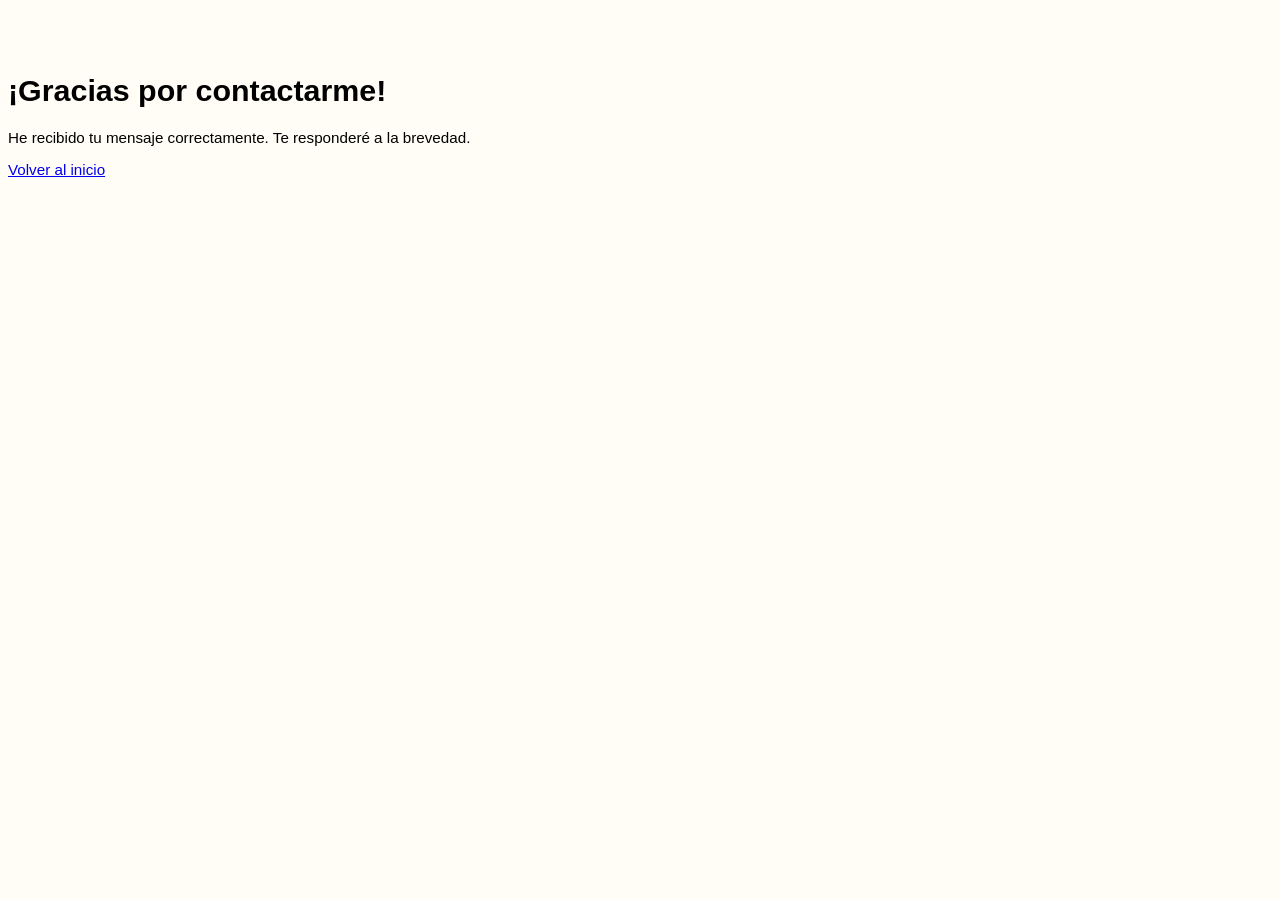
==== gracias.html @ a8bdf01f "pagina de gracias del formulario, y mejoras de rendimiento" ====
<!DOCTYPE html>
<html lang="es">
  <head>
    <meta charset="UTF-8" />
    <meta name="viewport" content="width=device-width, initial-scale=1.0" />
    <title>¡Mensaje Enviado! | Gerson Villar</title>
    <link rel="stylesheet" href="css/styles.css" />
  </head>
  <body
    class="text-center d-flex align-items-center justify-content-center vh-100"
  >
    <div class="container">
      <h1 class="text-success">¡Gracias por contactarme!</h1>
      <p class="lead">
        He recibido tu mensaje correctamente. Te responderé a la brevedad.
      </p>
      <a href="/" class="btn btn-primary mt-3">Volver al inicio</a>
    </div>
  </body>
</html>
---- css/styles.css ----
/* Variables */
:root {
  --bg-body: #fff;
  --primary-color: #40953d;
  --secondary-color: #82cc76;
  --tertiary-color: #fccd2a;
  --text-blue: #2d3055;
  --bone-white: #fffdf6;
}

/* Clases universales */
body {
  font-family: "Stack Sans Headline", sans-serif;
  background-color: var(--bone-white);
  padding-top: 45px; /* Evita que la NavBar tape el contenido */
  overflow-x: hidden; /* Respaldo: evita que cualquier desborde horizontal mueva el navbar fijo */
}
html {
  font-size: 95%; /* Reduce sutilmente el tamaño base de todo el sitio */
  overflow-x: hidden;
}

.btn-prevencion {
  background-color: var(--primary-color);
  border-color: var(--primary-color);
  color: #fff;
  transition:
    background-color 0.3s ease,
    border-color 0.3s ease,
    color 0.3s ease;
}
.btn-prevencion:hover {
  background-color: #2e6e2c; /* Un verde un poco más oscuro para dar feedback visual */
  border-color: #2e6e2c;
  color: #ffffff;
}

/* BARRA DE NAVEGACIÓN */
nav.bg-prevencion {
  background: var(--bone-white);
  padding: 5px;
}

nav.bg-prevencion ul li a {
  color: var(--text-blue);
  position: relative;
}
nav.bg-prevencion ul li a.active {
  color: var(--primary-color) !important;
  font-weight: 600 !important;
}

nav.bg-prevencion ul li a::after {
  width: 0%;
  height: 2px;
  background: transparent;
  content: "";
  position: absolute;
  bottom: 2px;
  left: 10px;
  transition: 0.4s;
}
nav.bg-prevencion ul li a.active::after {
  background: var(--primary-color);
  width: 40%;
}
nav .navbar-brand img {
  width: 220px;
}
nav.bg-prevencion ul li a:hover {
  color: var(--primary-color);
}
nav.bg-prevencion ul li a:hover::after {
  background: var(--primary-color);
  width: 40%;
}
nav.bg-prevencion ul li.soli-info a {
  display: block;
  padding: 10px 30px;
  color: #fff;
  background: var(--primary-color);
  border-radius: 4px;
  margin-left: 15px;
  width: 170px;
  text-align: center;
}
.soli-info a::after {
  display: none !important;
}
nav.bg-prevencion ul li.soli-info a:hover {
  background-color: #264b2b;
}

nav .navbar-brand img.logo1 {
  width: 47px;
}
nav .navbar-brand img.logo2 {
  width: 220px;
  margin-left: 6px;
}
nav.bg-prevencion div.navbarNavClass {
  font-size: 16px;
  padding: 10px 10px 0px 10px;
}
.nav-item {
  padding: 6px;
}

/* Asegurar que en pantallas de escritorio el ícono y el texto vayan siempre lado a lado y no se quiebren */
@media (min-width: 992px) {
  nav.bg-prevencion .navbar-nav .nav-link {
    display: inline-flex !important;
    align-items: center !important;
    white-space: nowrap !important;
  }

  nav.bg-prevencion .navbar-nav .nav-link i {
    margin-right: 6px !important;
  }
}

/* PORTADA */
#hero {
  padding: 60px 0px;
  position: relative;
  height: auto;
  min-height: 600px;
  display: flex;
  align-items: center;
  overflow: hidden;
}

/* Estilo para el video de fondo dentro del hero */
#hero .bg-video {
  position: absolute;
  top: 50%;
  left: 50%;
  min-width: 100%;
  min-height: 100%;
  width: 100%;
  height: auto;
  transform: translate(-50%, -50%);
  object-fit: cover;
  z-index: 0;
}

/* Capa oscura opcional para que los textos se lean perfectamente sobre el video */
#hero .hero-overlay {
  position: absolute;
  top: 0;
  left: 0;
  width: 100%;
  height: 100%;
  background-color: rgba(11, 25, 44, 0.6);
  z-index: 1;
}

/* Asegurar que tu contenido quede por encima del video y de la capa oscura */
#hero .container {
  position: relative;
  z-index: 2;
}

.hero-content {
  position: relative;
  z-index: 2;
  max-width: 700px;
  color: white;
}
.hero-content h1 {
  font-size: 3rem;
  margin-bottom: 1.7rem;
}

.hero-content p {
  font-size: 1rem;
  line-height: 1.5;
  margin-bottom: 65px;
}
.btn-hero {
  font-size: 0.9rem;
  padding: 0.3rem 1.2rem;
  border-radius: 5px;
  font-weight: 500;
}

.btn-outline-light.btn-hero {
  border-width: 2px;
}

.btn-outline-light.btn-hero:hover {
  background-color: white;
  color: var(--text-blue);
}
/* Contenedor relativo de la imagen principal */
.hero-img-wrapper {
  position: relative;
  display: inline-block;
  width: 100%;
  padding: 0 25px 25px 0;
  margin-top: 30px;
}

/* El cuadrado verde decorativo colocado por detrás */
.hero-square-bg {
  position: absolute;
  top: 60px;
  right: 0;
  width: 85%;
  height: 85%;
  background-color: var(--primary-color);
  border-radius: 1rem;
  z-index: 1;
  opacity: 0.85;
  transition: transform 0.3s ease;
}

/* Efecto estético opcional al pasar el mouse por encima de la sección */
.hero-img-wrapper:hover .hero-square-bg {
  transform: translate(4px, -4px);
}
/* Botón de contorno con tu verde institucional exacto */
.btn-outline-custom {
  color: var(--primary-color);
  border: 2px solid var(--primary-color);
  background-color: transparent;
  transition: all 0.3s ease;
}

.btn-outline-custom:hover {
  background-color: var(--primary-color);
  color: #ffffff;
  border-color: var(--primary-color);
  transform: translateY(-2px); /* Un leve realce sutil al pasar el mouse */
  box-shadow: 0 4px 12px rgba(25, 135, 84, 0.2);
}
/* FORMULARIO DE CONTACTO */
#contacto {
  position: relative;
  z-index: 10;
  margin-top: -70px;
  padding-bottom: 50px;
  scroll-margin-top: 120px;
}
#contacto .container {
  max-width: 1030px;
  background-color: #fff;
  border-radius: 8px;
  padding: 25px;
  box-shadow: 0 10px 25px rgba(0, 0, 0, 0.1);
}

.contacto-info h2 {
  color: var(--text-blue);
  margin-top: 10px;
  font-size: 1.35rem;
  line-height: 1.4;
}

.contacto-info {
  padding-right: 20px;
}

.contacto-info span {
  color: var(--primary-color);
  font-weight: bold;
  text-transform: uppercase;
  font-size: 0.8rem;
  letter-spacing: 0.5px;
}

/* Reducir tamaños de formularios */
#contacto .form-control,
#contacto .form-select {
  font-size: 0.85rem;
  padding: 0.5rem 0.75rem;
}

#contacto button[type="submit"] {
  font-size: 0.85rem;
  padding: 0.5rem;
}

/* Ayudas y mensajes de validación del formulario */
#contacto .invalid-feedback {
  margin-top: 4px;
  font-size: 0.75rem;
}

/* Círculo de información sobre cada campo */
.campo-ayuda {
  position: relative;
}

.ayuda-btn {
  position: absolute;
  top: -8px;
  right: 10px;
  z-index: 3;
  width: 16px;
  height: 16px;
  padding: 0;
  border: none;
  border-radius: 50%;
  background-color: #fff; /* tapa el borde del campo detrás del ícono */
  color: var(--primary-color);
  font-size: 16px;
  line-height: 1;
  display: flex;
  align-items: center;
  justify-content: center;
  cursor: help;
  transition: color 0.3s ease;
}

.ayuda-btn:hover,
.ayuda-btn:focus-visible {
  color: #2e6e2c;
}

.ayuda-btn:focus-visible {
  outline: 2px solid rgba(64, 149, 61, 0.5);
  outline-offset: 2px;
}

.tooltip-prevencion {
  --bs-tooltip-bg: var(--text-blue);
  --bs-tooltip-max-width: 230px;
  --bs-tooltip-font-size: 0.8rem;
  --bs-tooltip-opacity: 1;
}

/* Campo correcto con el verde de la marca */
#contacto .form-control.is-valid {
  border-color: var(--primary-color);
}

#contacto .form-control.is-valid:focus {
  border-color: var(--primary-color);
  box-shadow: 0 0 0 0.25rem rgba(64, 149, 61, 0.25);
}

/* Estilo para las tarjetas de servicios en el inicio */
/*.service-card {
  border-radius: 10px;
  transition:
    transform 0.3s ease,
    box-shadow 0.3s ease;
  background-color: #fff;
}

.service-card:hover {
  transform: translateY(-5px);
  box-shadow: 0 10px 20px rgba(0, 0, 0, 0.08) !important;
}

.service-card .service-img {
  height: 180px;
  object-fit: cover;
}*/
/* Tarjetas con estilo profesional e imagen de fondo */
/* Tarjetas con estilo profesional e imagen de fondo */
.card-servicio-pro {
  border-radius: 10px !important;
  overflow: hidden;
  position: relative;
  min-height: 420px;
  background-color: #07101c;
  transition:
    transform 0.3s ease,
    box-shadow 0.3s ease;
}

.card-servicio-pro:hover {
  transform: translateY(-5px);
  box-shadow: 0 15px 35px rgba(0, 0, 0, 0.3) !important;
}

.card-img-bg {
  position: absolute;
  top: 0;
  left: 0;
  width: 100%;
  height: 100%;
  background-size: cover;
  background-position: center;
  z-index: 1; /* Nivel 1: La foto de fondo */
  transition: transform 0.5s ease;
}

.card-servicio-pro:hover .card-img-bg {
  transform: scale(1.05);
}

.card-overlay {
  position: absolute;
  top: 0;
  left: 0;
  width: 100%;
  height: 100%;
  /* Nivel 2: El degradado oscuro sobre la foto pero detrás del texto */
  background: linear-gradient(
    to bottom,
    rgba(11, 25, 44, 0.1) 0%,
    rgba(7, 16, 28, 0.4) 50%,
    rgba(7, 16, 28, 0.9) 75%,
    rgba(4, 10, 18, 0.98) 100%
  );
  z-index: 2;
}

/* Nivel 3: Forzamos que el cuerpo de la tarjeta (textos, íconos y botones) esté arriba de todo */
.card-servicio-pro .card-body {
  position: relative;
  z-index: 3 !important;
  padding-top: 6rem !important;
}

.icon-circle {
  width: 48px;
  height: 48px;
  border-radius: 50%;
  border: 2px solid var(--secondary-color);
  display: flex;
  align-items: center;
  justify-content: center;
  color: var(--secondary-color);
  font-size: 1.25rem;
  background: rgba(7, 16, 28, 0.7);
}

.link-card {
  color: var(--secondary-color) !important;
  transition: letter-spacing 0.3s ease;
}

.link-card:hover {
  letter-spacing: 0.5px;
  color: var(
    --primary-color
  ) !important; /* Un tono un pelín más oscuro al pasar el mouse opcionalmente */
}

/* Botón flotante de WhatsApp */
.btn-whatsapp-flotante {
  position: fixed;
  bottom: 25px;
  right: 25px;
  z-index: 1000;
  width: 55px;
  height: 55px;
  background-color: #25d366;
  color: #fff;
  border-radius: 50%;
  display: flex;
  align-items: center;
  justify-content: center;
  box-shadow: 0 4px 10px rgba(0, 0, 0, 0.3);
  transition:
    transform 0.3s ease,
    background-color 0.3s ease;
}

.btn-whatsapp-flotante:hover {
  transform: scale(1.1);
  background-color: #20ba5a;
  color: #fff;
}

/* Estilos del Widget de WhatsApp */
.whatsapp-widget {
  position: fixed;
  bottom: 25px;
  right: 25px;
  z-index: 1029;
  font-family: inherit;
}

.whatsapp-toggle-btn {
  width: 60px;
  height: 60px;
  background-color: #25d366;
  color: white;
  border: none;
  border-radius: 50%;
  font-size: 30px;
  box-shadow: 0 4px 10px rgba(0, 0, 0, 0.3);
  cursor: pointer;
  display: flex;
  align-items: center;
  justify-content: center;
  transition: transform 0.3s ease;
}

.whatsapp-toggle-btn:hover {
  transform: scale(1.1);
}

.whatsapp-box {
  position: absolute;
  bottom: 75px;
  right: 0;
  width: 320px;
  background: white;
  border-radius: 10px;
  overflow: hidden;
  opacity: 0;
  pointer-events: none;
  transform: translateY(20px);
  transition: all 0.3s ease;
}

.whatsapp-box.activo {
  opacity: 1;
  pointer-events: auto;
  transform: translateY(0);
}

.whatsapp-header {
  background-color: #075e3a;
}

.whatsapp-message {
  border-left: 4px solid #25d366;
  font-size: 0.9rem;
}

.whatsapp-header h6 {
  font-size: 0.85rem;
}

.whatsapp-header small {
  font-size: 0.75rem;
}

.whatsapp-message p {
  font-size: 0.85rem;
}

.whatsapp-footer .btn {
  font-size: 0.85rem;
}

[data-aos="fade-up-left"] {
  transform: translate3d(15px, 15px, 0);
}

[data-aos="fade-up-left"].aos-animate {
  transform: translate3d(0, 0, 0);
}

/* FOOTER */
.footer-prevencion {
  background-color: var(--text-blue);
  color: var(--bone-white);
  font-size: 0.85rem;
}

.footer-logo {
  width: 45px;
  height: auto;
}
.footer-logo-2 {
  width: 210px;
  height: auto;
  filter: brightness(0) invert(1);
  margin-left: 10px;
}
.footer-title {
  color: #fff;
  font-size: 0.95rem;
  font-weight: 600;
  margin-bottom: 1.2rem;
  position: relative;
}

.footer-title::after {
  content: "";
  display: block;
  width: 30px;
  height: 2px;
  background-color: var(--primary-color);
  margin-top: 6px;
}

.text-muted-custom {
  color: rgba(255, 255, 255, 0.7);
  line-height: 1.6;
}

.footer-links li {
  margin-bottom: 8px;
}

.footer-links a {
  color: rgba(255, 255, 255, 0.75);
  text-decoration: none;
  font-size: 0.8rem;
  transition:
    color 0.3s ease,
    padding-left 0.3s ease;
}

.footer-links a.activo {
  color: var(--secondary-color);
  font-weight: bold;
}
.footer-links a:hover {
  color: var(--secondary-color);
  padding-left: 5px;
}

.footer-contact li {
  margin-bottom: 10px;
  color: rgba(255, 255, 255, 0.85);
  display: flex;
  align-items: center;
  font-size: 0.8rem;
}

.color-verde {
  color: var(--primary-color);
}

.footer-divider {
  border-color: rgba(255, 255, 255, 0.15);
}

/* HERO SECUNDARIOS */
#hero-servicios,
#hero-sobre-mi,
#hero-contacto {
  background-color: var(--text-blue);
  padding: 80px 0;
  min-height: 364px;
  display: flex;
  align-items: center;
}

#hero-servicios h1,
#hero-sobre-mi h1,
#hero-contacto h1 {
  font-size: 3rem;
  color: #ffffff;
  margin-bottom: 1rem;
}

#hero-servicios p,
#hero-sobre-mi p,
#hero-contacto p {
  font-size: 1rem;
  color: rgba(255, 255, 255, 0.85);
  max-width: 950px;
  margin: 0 auto;
  line-height: 1.6;
}

/* ACORDEON DE SERVICIOS */
.accordion-button {
  font-size: 0.9rem;
  font-weight: 600;
}

.accordion-body {
  font-size: 0.85rem;
  color: #555;
}

.accordion-button::after {
  display: none !important;
}

.accordion-button::before {
  content: "\002B";
  font-weight: bold;
  margin-right: 15px;
  font-size: 1.2rem;
  transition: transform 0.3s;
}

.accordion-button:not(.collapsed)::before {
  content: "\2212";
}

.accordion-button:not(.collapsed) {
  background-color: rgba(64, 149, 61, 0.1);
  color: var(--primary-color);
  box-shadow: inset 0 calc(-1 * var(--bs-accordion-border-width)) 0
    var(--bs-accordion-border-color);
}

.accordion-button:focus {
  border-color: var(--primary-color);
  box-shadow: 0 0 0 0.25rem rgba(64, 149, 61, 0.25);
}

/* PAGINA DE CONTACTO */
#info-contacto {
  scroll-margin-top: 100px;
}

/* Evita que textos largos (como el correo) se salgan en pantallas pequeñas */
.dato-contacto {
  min-width: 0; /* permite que el texto se encoja dentro del contenedor flex */
}

.dato-contacto a {
  overflow-wrap: anywhere; /* respaldo si la pantalla es muy angosta */
}

@media (max-width: 400px) {
  .dato-contacto a {
    font-size: 0.9rem;
  }
}

/* RESPONSIVE / MEDIA QUERIES */
@media (max-width: 768px) {
  #hero {
    min-height: 60vh;
    padding: 60px 0px;
  }

  .hero-content h1 {
    font-size: 2.4rem;
    margin-bottom: 1rem;
  }

  #hero p,
  .hero-content p,
  #hero .lead {
    font-size: 0.9rem !important;
    margin-bottom: 1.5rem;
  }
  .hero-content .d-flex {
    flex-direction: column;
    align-items: center;
    padding-top: 10px;
  }
  .btn-hero {
    font-size: 0.85rem;
    padding: 0.5rem 1rem;
    width: 80%;
    text-align: center;
  }

  #contacto {
    margin-top: -40px;
  }

  #contacto .container {
    width: auto;
    margin: 0px 10px;
    padding: 20px;
  }

  #hero-servicios,
  #hero-sobre-mi,
  #hero-contacto {
    padding: 50px 15px;
    min-height: 250px;
  }

  #hero-servicios h1,
  #hero-sobre-mi h1,
  #hero-contacto h1 {
    font-size: 2.3rem;
  }

  #hero-servicios p,
  #hero-sobre-mi p,
  #hero-contacto p {
    font-size: 0.9rem;
  }
}

/* MENÚ RESPONSIVE Y OFFCANVAS (Hasta 991px) */
@media (max-width: 991px) {
  nav.bg-prevencion ul li a::after {
    display: none !important;
  }

  .navbar-toggler {
    border-color: var(--primary-color) !important;
    padding: 0.2rem 0.4rem;
    font-size: 0.9rem;
    border-width: 1.8px;
  }

  .navbar-toggler:focus {
    box-shadow: 0 0 0 0.25rem rgba(64, 149, 61, 0.25);
  }

  .navbar-toggler-icon {
    background-image: url("data:image/svg+xml,%3csvg xmlns='http://www.w3.org/2000/svg' viewBox='0 0 30 30'%3e%3cpath stroke='%2340953d' stroke-linecap='round' stroke-miterlimit='10' stroke-width='2.5' d='M4 7h22M4 15h22M4 23h22'/%3e%3c/svg%3e");
  }

  nav .navbar-brand img.logo2 {
    width: 210px;
  }

  nav .navbar-brand img.logo1 {
    width: 40px;
  }

  .offcanvas-start {
    background-color: var(--bone-white);
    width: 82%;
    max-width: 340px;
  }

  .offcanvas-header {
    padding: 1.2rem 1.2rem 0.8rem 1.2rem;
  }

  .offcanvas-body {
    padding: 1rem 1.2rem;
  }

  .menu-lat-link {
    display: flex;
    align-items: center;
    padding: 12px 15px !important;
    color: var(--text-blue) !important;
    font-size: 1rem;
    font-weight: 500;
    border-radius: 8px;
    margin-bottom: 6px;
    transition:
      background-color 0.2s ease,
      color 0.2s ease;
  }

  .menu-lat-link i {
    font-size: 1.2rem;
    color: var(--text-blue);
  }

  .menu-lat-link.active {
    background-color: #e9f3e8;
    color: var(--primary-color) !important;
    border-left: 4px solid var(--primary-color);
    border-top-left-radius: 2px;
    border-bottom-left-radius: 2px;
  }

  .menu-lat-link.active i {
    color: var(--primary-color) !important;
  }

  .menu-lateral-footer .info-texto p {
    color: var(--text-blue);
    line-height: 1.35;
  }

  .columna-contacto {
    padding-left: 2.2rem;
    padding-right: 2.2rem;
  }
}

/* SLIDER DE SERVICIOS DESTACADOS */
.slider-servicios {
  --por-vista: 3;
  position: relative;
}

.slider-wrapper {
  position: relative;
}

.slider-viewport {
  overflow: hidden;
  padding: 12px 0;
  margin: 0 -0.6rem; /* Compensa el espacio lateral de cada tarjeta */
  touch-action: pan-y; /* Permite scroll vertical y captura el swipe horizontal */
}

.slider-track {
  display: flex;
  transition: transform 0.6s cubic-bezier(0.22, 0.61, 0.36, 1);
  will-change: transform;
}

.slider-slide {
  flex: 0 0 calc(100% / var(--por-vista));
  padding: 0 0.6rem;
}

/* Tarjetas sin foto: fondo de color con la paleta del sitio */
.card-img-bg.sin-imagen {
  background: linear-gradient(
    145deg,
    var(--text-blue) 0%,
    #1c1f3a 55%,
    var(--primary-color) 130%
  );
}

/* Flechas */
.slider-btn {
  position: absolute;
  top: 50%;
  transform: translateY(-50%);
  z-index: 5;
  width: 44px;
  height: 44px;
  border-radius: 50%;
  border: 2px solid var(--primary-color);
  background-color: var(--bone-white);
  color: var(--primary-color);
  font-size: 1.1rem;
  display: flex;
  align-items: center;
  justify-content: center;
  box-shadow: 0 4px 12px rgba(0, 0, 0, 0.2);
  cursor: pointer;
  transition:
    background-color 0.3s ease,
    color 0.3s ease,
    transform 0.3s ease;
}

.slider-btn:hover,
.slider-btn:focus-visible {
  background-color: var(--primary-color);
  color: #fff;
}

.slider-btn:active {
  transform: translateY(-50%) scale(0.94);
}

.slider-btn.prev {
  left: 4px;
}

.slider-btn.next {
  right: 4px;
}

/* En pantallas amplias las flechas salen un poco de las tarjetas */
@media (min-width: 1200px) {
  .slider-btn.prev {
    left: -24px;
  }
  .slider-btn.next {
    right: -24px;
  }
}

/* Indicadores */
.slider-dots {
  display: flex;
  justify-content: center;
  gap: 8px;
  margin-top: 1.2rem;
}

.slider-dot {
  width: 10px;
  height: 10px;
  padding: 0;
  border: none;
  border-radius: 10px;
  background-color: #cdd5cc;
  cursor: pointer;
  transition:
    width 0.3s ease,
    background-color 0.3s ease;
}

.slider-dot:hover {
  background-color: var(--secondary-color);
}

.slider-dot.activo {
  width: 26px;
  background-color: var(--primary-color);
}

.slider-dot:focus-visible,
.slider-btn:focus-visible {
  outline: 3px solid rgba(64, 149, 61, 0.4);
  outline-offset: 2px;
}

@media (prefers-reduced-motion: reduce) {
  .slider-track {
    transition: none;
  }
}

/* SLIDER: en pantallas menores a 1200px las flechas van debajo, junto a los puntos */
@media (max-width: 1199.98px) {
  .slider-servicios {
    display: grid;
    grid-template-columns: auto 1fr auto;
    align-items: center;
    column-gap: 14px;
  }

  /* El wrapper "desaparece" para que viewport y flechas se ubiquen en la grilla */
  .slider-servicios .slider-wrapper {
    display: contents;
  }

  .slider-servicios .slider-viewport {
    grid-column: 1 / -1;
    grid-row: 1;
  }

  .slider-servicios .slider-btn {
    position: static;
    transform: none;
    width: 40px;
    height: 40px;
    margin-top: 0.6rem;
  }

  .slider-servicios .slider-btn:active {
    transform: scale(0.94);
  }

  .slider-servicios .slider-btn.prev {
    grid-column: 1;
    grid-row: 2;
  }

  .slider-servicios .slider-btn.next {
    grid-column: 3;
    grid-row: 2;
  }

  .slider-servicios .slider-dots {
    grid-column: 2;
    grid-row: 2;
    margin-top: 0.6rem;
    flex-wrap: wrap;
  }
}

/* PÁGINA SOBRE MÍ */
.texto-corto {
  max-width: 62ch;
  line-height: 1.7;
}

.sobre-stats {
  border-top: 1px solid rgba(45, 48, 85, 0.12);
  margin-top: 1.5rem;
  padding-top: 1.4rem;
}

.sobre-stat strong {
  display: block;
  font-size: 1.7rem;
  line-height: 1.1;
  color: var(--primary-color);
}

.sobre-stat span {
  display: block;
  margin-top: 4px;
  font-size: 0.8rem;
  line-height: 1.35;
  color: #6c757d;
}

.sobre-stat strong .contador {
  font-size: inherit;
  color: inherit;
  display: inline;
}

.sobre-cta {
  padding: 2.2rem;
  border-left: 5px solid var(--primary-color);
  border-radius: 12px;
  background-color: var(--text-blue);
  color: #fff;
}

@media (max-width: 575px) {
  .sobre-cta {
    padding: 1.6rem;
  }
}

/* Imagen de "¿Quiénes somos?" (marco verde espejado respecto al perfil) */
.hero-img-wrapper.invertido {
  padding: 0 0 25px 25px;
}

.hero-img-wrapper.invertido .hero-square-bg {
  left: 0;
  right: auto;
}

.quienes-img {
  width: 100%;
  aspect-ratio: 4 / 3;
  object-fit: cover;
}

/*======================================================*/
/* Divisor curvo entre secciones de Sobre mí */
.divisor-curvo {
  line-height: 0;
  margin-bottom: -1px; /* evita una línea fina entre el divisor y la sección */
}

.divisor-curvo svg {
  display: block;
  width: 100%;
  height: 80px;
}

.divisor-relleno {
  fill: #fff; /* mismo color que la sección de abajo */
}

.divisor-linea {
  fill: none;
  stroke: var(--primary-color);
  stroke-width: 2;
  opacity: 0.55;
  vector-effect: non-scaling-stroke;
}

@media (max-width: 575px) {
  .divisor-curvo svg {
    height: 50px;
  }
}
/* GALERÍA - SCROLL INFINITO (MARQUEE) */
.marquee-wrapper {
  width: 100%;
  overflow: hidden;
  background-color: var(--bone-white);
  -webkit-mask-image: linear-gradient(
    to right,
    transparent 0,
    #000 5%,
    #000 95%,
    transparent 100%
  );
  mask-image: linear-gradient(
    to right,
    transparent 0,
    #000 5%,
    #000 95%,
    transparent 100%
  );
}

.marquee-track {
  display: flex;
  width: max-content;
  animation: marquee-scroll 35s linear infinite;
}

.marquee-wrapper:hover .marquee-track {
  animation-play-state: paused;
}

.marquee-item {
  flex: 0 0 auto;
  width: 300px;
  height: 210px;
  margin: 0 12px;
  border-radius: 10px;
  overflow: hidden;
  box-shadow: 0 6px 16px rgba(0, 0, 0, 0.12);
}

.marquee-item img {
  width: 100%;
  height: 100%;
  object-fit: cover;
  filter: grayscale(40%);
  transition:
    transform 0.5s ease,
    filter 0.4s ease;
}

.marquee-item:hover img {
  transform: scale(1.06);
  filter: grayscale(0%);
}

@keyframes marquee-scroll {
  from {
    transform: translateX(0);
  }
  to {
    transform: translateX(-50%);
  }
}

/* Pausa la animación si el usuario prefiere menos movimiento */
@media (prefers-reduced-motion: reduce) {
  .marquee-track {
    animation: none;
  }
}

@media (max-width: 768px) {
  .marquee-item {
    width: 220px;
    height: 160px;
    margin: 0 8px;
  }
}
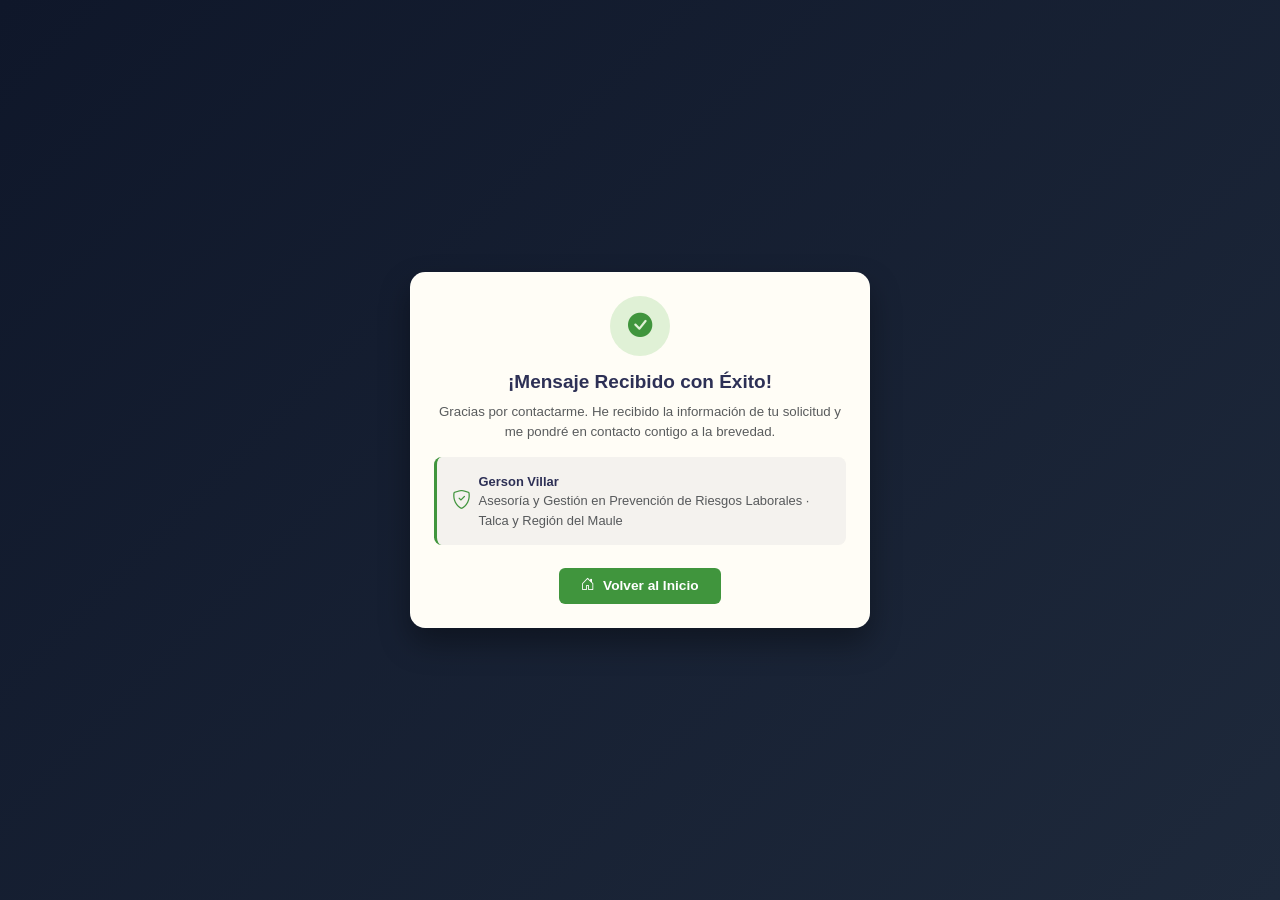
==== commit 1534cc84: "mejoras de estilos en pagina de gracias" ====
--- a/gracias.html
+++ b/gracias.html
@@ -1,20 +1,140 @@
-<!DOCTYPE html>
+<!doctype html>
 <html lang="es">
   <head>
     <meta charset="UTF-8" />
     <meta name="viewport" content="width=device-width, initial-scale=1.0" />
-    <title>¡Mensaje Enviado! | Gerson Villar</title>
+    <title>¡Mensaje Enviado! | Gerson Villar - Prevención de Riesgos</title>
+
+    <!-- Control de Motores de Búsqueda (Sin Indexar) -->
+    <meta name="robots" content="noindex, nofollow" />
+
+    <!-- Favicon -->
+    <link rel="icon" type="image/png" href="img/favicon.png" />
+
+    <!-- Bootstrap 5 CSS -->
+    <link
+      href="https://cdn.jsdelivr.net/npm/bootstrap@5.3.3/dist/css/bootstrap.min.css"
+      rel="stylesheet"
+    />
+    <!-- Bootstrap Icons -->
+    <link
+      rel="stylesheet"
+      href="https://cdn.jsdelivr.net/npm/bootstrap-icons@1.11.3/font/bootstrap-icons.min.css"
+    />
+    <!-- Estilos Personalizados del Sitio -->
     <link rel="stylesheet" href="css/styles.css" />
+
+    <style>
+      /* Variables de color */
+      :root {
+        --bg-body: #fff;
+        --primary-color: #40953d;
+        --secondary-color: #82cc76;
+        --tertiary-color: #fccd2a;
+        --text-blue: #2d3055;
+        --bone-white: #fffdf6;
+      }
+
+      body {
+        background: linear-gradient(135deg, #0f172a 0%, #1e293b 100%);
+        min-height: 100vh;
+      }
+
+      /* Tarjeta reducida a 460px máximo */
+      .thank-you-card {
+        background-color: var(--bone-white);
+        border-radius: 1rem;
+        border: 1px solid rgba(255, 255, 255, 0.2);
+        box-shadow: 0 15px 30px rgba(0, 0, 0, 0.35);
+        max-width: 460px;
+        width: 100%;
+        color: var(--text-blue);
+      }
+
+      /* Ícono más moderado (60px) */
+      .icon-box {
+        width: 60px;
+        height: 60px;
+        background-color: rgba(130, 204, 118, 0.25);
+        color: var(--primary-color);
+        border-radius: 50%;
+        display: inline-flex;
+        align-items: center;
+        justify-content: center;
+        font-size: 1.6rem;
+        margin-bottom: 1rem;
+      }
+
+      .text-title {
+        color: var(--text-blue);
+        font-size: 1.25rem;
+      }
+
+      .info-box {
+        background-color: rgba(45, 48, 85, 0.05);
+        border-left: 3px solid var(--primary-color);
+        font-size: 0.85rem;
+      }
+
+      /* Botón compacto */
+      .btn-custom-primary {
+        background-color: var(--primary-color);
+        color: #ffffff;
+        border: none;
+        padding: 0.5rem 1.5rem;
+        border-radius: 0.4rem;
+        font-size: 0.9rem;
+        font-weight: 600;
+        transition: all 0.3s ease;
+        text-decoration: none;
+      }
+
+      .btn-custom-primary:hover {
+        background-color: #337830;
+        color: #ffffff;
+        transform: translateY(-1px);
+      }
+    </style>
   </head>
-  <body
-    class="text-center d-flex align-items-center justify-content-center vh-100"
-  >
-    <div class="container">
-      <h1 class="text-success">¡Gracias por contactarme!</h1>
-      <p class="lead">
-        He recibido tu mensaje correctamente. Te responderé a la brevedad.
+  <body class="d-flex align-items-center justify-content-center p-3">
+    <main class="thank-you-card text-center p-4 my-auto">
+      <!-- Ícono -->
+      <div class="icon-box">
+        <i class="bi bi-check-circle-fill"></i>
+      </div>
+
+      <!-- Título Principal -->
+      <h1 class="fw-bold text-title mb-2">¡Mensaje Recibido con Éxito!</h1>
+
+      <!-- Mensaje informativo -->
+      <p class="text-muted small mb-3">
+        Gracias por contactarme. He recibido la información de tu solicitud y me
+        pondré en contacto contigo a la brevedad.
       </p>
-      <a href="/" class="btn btn-primary mt-3">Volver al inicio</a>
-    </div>
+
+      <!-- Información de firma -->
+      <div class="p-3 info-box rounded-3 mb-4 text-start">
+        <div class="d-flex align-items-center gap-2">
+          <i
+            class="bi bi-shield-check fs-5"
+            style="color: var(--primary-color)"
+          ></i>
+          <div>
+            <strong style="color: var(--text-blue)">Gerson Villar</strong><br />
+            <span class="text-muted"
+              >Asesoría y Gestión en Prevención de Riesgos Laborales · Talca y
+              Región del Maule</span
+            >
+          </div>
+        </div>
+      </div>
+
+      <!-- Botón Volver -->
+      <div class="d-grid gap-2 d-sm-flex justify-content-sm-center">
+        <a href="/" class="btn btn-custom-primary">
+          <i class="bi bi-house-door pe-1"></i> Volver al Inicio
+        </a>
+      </div>
+    </main>
   </body>
 </html>
